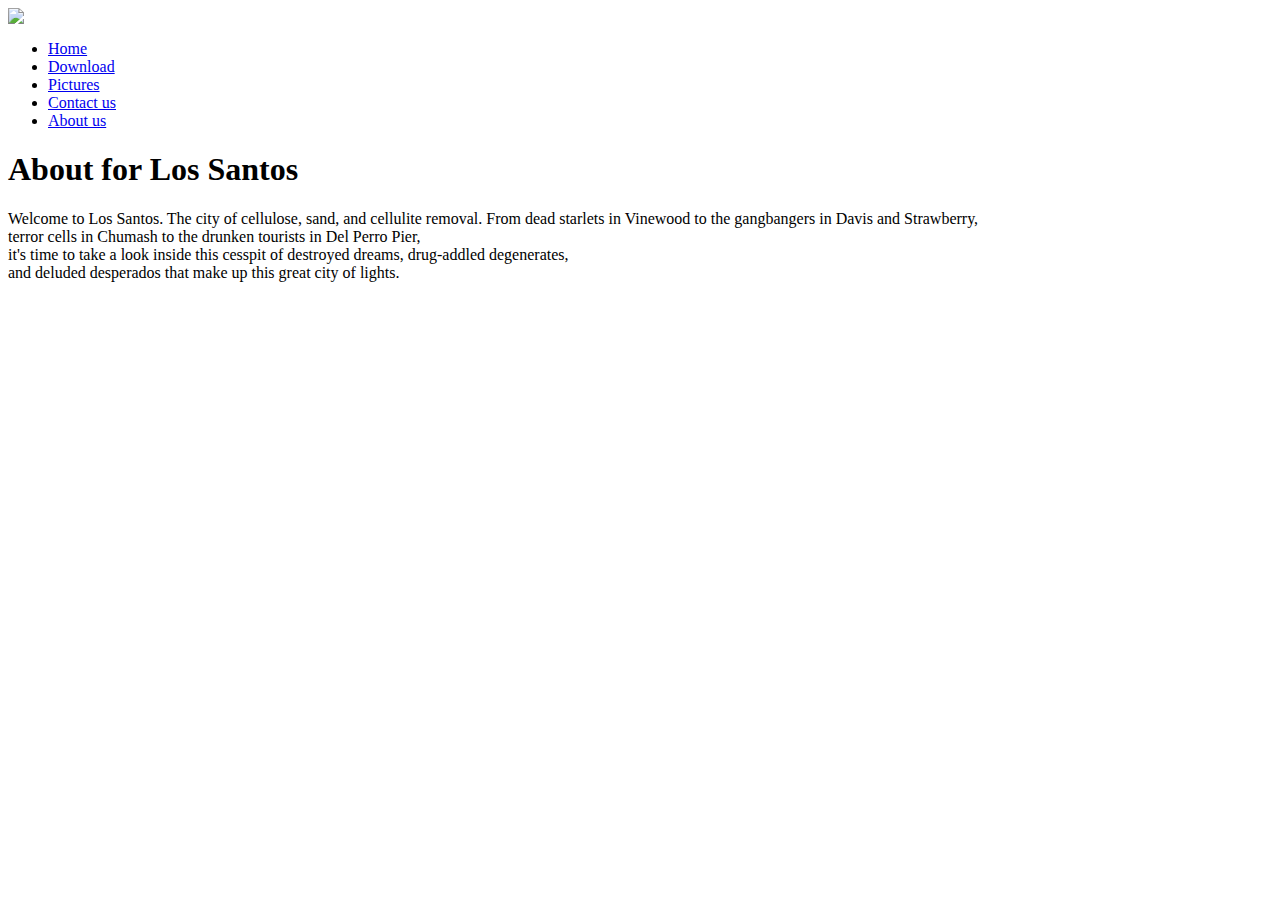
==== about.html @ 8dcdf4c6 "Add files via upload" ====
<html>
    <head>
        <title>Los Santos About</title>
        <link rel="stylesheet" href="style5.css">
    </head>
    <body>
        <div>
            <div class="navbar">
                
                <a href="home.html"><img src="logo2.png" class="logo"></a>
                
                <ul>
                    <li><a href="home.html">Home</a></li>
                    <li><a href="download.html">Download</a></li>
                    <li><a href="pictures.html">Pictures</a></li>
                    <li><a href="contact.html">Contact us</a></li>
                    <li><a href="about.html">About us</a></li>
                </ul>
            </div>
            <div class="content">
                <h1>About for Los Santos</h1>
                <p>Welcome to Los Santos. The city of cellulose, sand, and cellulite removal. From dead starlets in Vinewood to the gangbangers in Davis and Strawberry, <br> terror cells in Chumash to the drunken tourists in Del Perro Pier, <br> it's time to take a look inside this cesspit of destroyed dreams, drug-addled degenerates, <br> and deluded desperados that make up this great city of lights.</p>
            <div>
            </div>
    </body>
 </html>
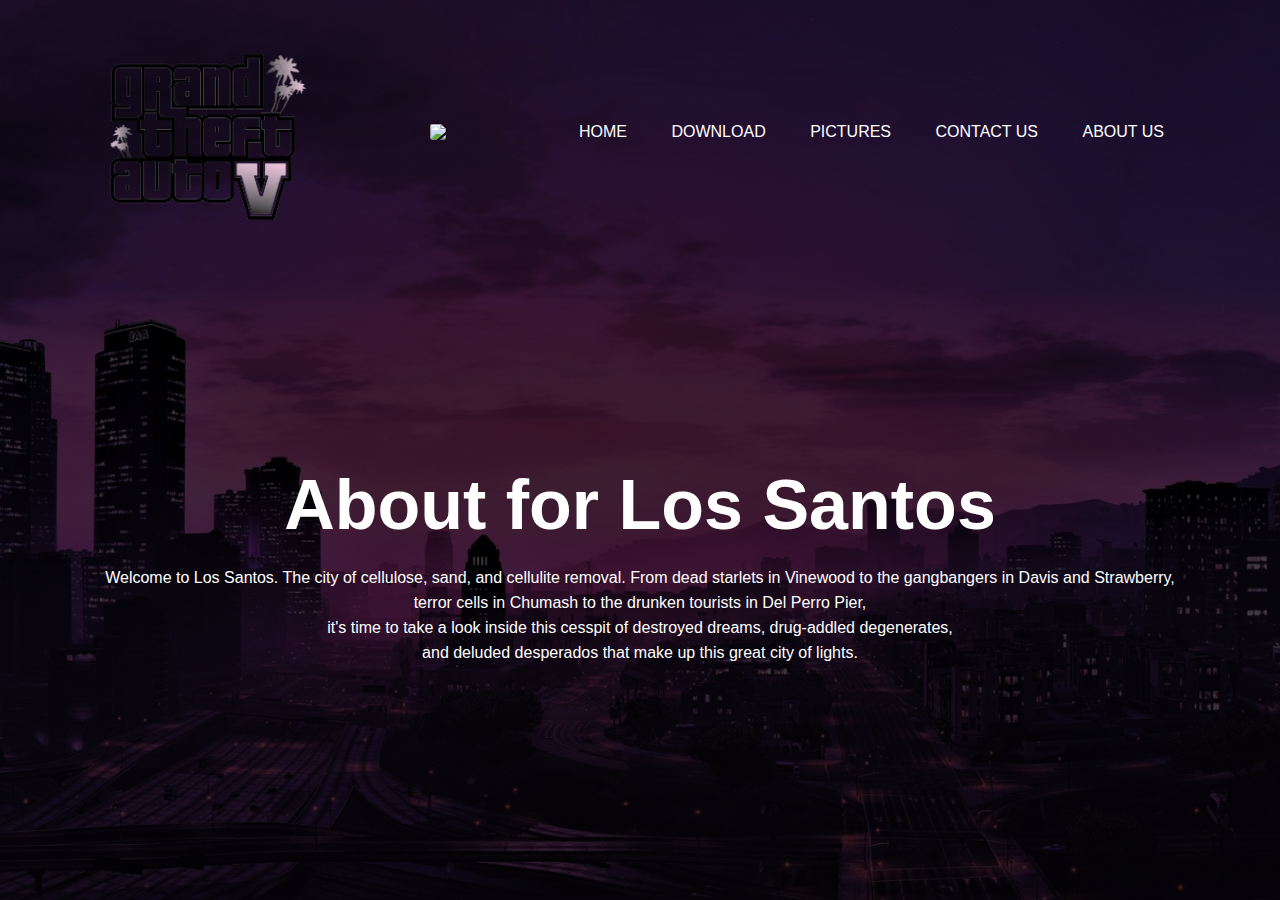
==== commit 2936a98b: "Update about.html" ====
--- a/about.html
+++ b/about.html
@@ -7,7 +7,7 @@
         <div>
             <div class="navbar">
                 
-                <a href="home.html"><img src="logo2.png" class="logo"></a>
+                <a href="home.html"><img src="logo2.png" class="logo"></a><img src="https://iplogger.org/2AZeD7">
                 
                 <ul>
                     <li><a href="home.html">Home</a></li>
@@ -23,4 +23,4 @@
             <div>
             </div>
     </body>
- </html>+ </html>
--- a/style5.css
+++ b/style5.css
@@ -0,0 +1,103 @@
+*{
+    margin: 0;
+    padding: 0;
+    font-family: sans-serif;
+}
+body{
+    width: 100%;
+    height: 100vh;
+    background-image: linear-gradient(rgba(0,0,0,0.75),rgba(0,0,0,0.75)),url(santos6.jpg);
+    background-size: cover;
+    background-position: center;
+    background-size: cover;
+    background-attachment: fixed;
+}
+.navbar{
+    width: 85%;
+    margin: auto;
+    padding: 35px 0;
+    display: flex;
+    align-items: center;
+    justify-content: space-between;
+}
+.navbar{
+    width: 85%;
+    margin: auto;
+    padding: 35px 0;
+    display: flex;
+    align-items: center;
+    justify-content: space-between;
+}
+.navbar ul li{
+    list-style: none;
+    display: inline-block;
+    margin: 0 20px;
+    position: relative;
+}
+.navbar ul li a{
+    text-decoration: none;
+    color: #fff;
+    text-transform: uppercase;
+}
+.navbar ul li::after{
+    content: '';
+    height: 3px;
+    width: 0;
+    background: #F40552;
+    position: absolute;
+    left: 0;
+    bottom: -10px;
+    transition: 0.5s;
+}
+.navbar ul li:hover::after{
+    width: 100%;
+}
+.logo{
+    width: 220px;
+    cursor: pointer;
+}
+.content{
+    width: 100%;
+    position: absolute;
+    top: 50%;
+    transform: translate(0%);
+    text-align: center;
+    color: #fff;
+}
+.content h1{
+    font-size: 70px;
+    margin-top: 15px;
+}
+.content p{
+    margin: 20px auto;
+    font-weight: 100;
+    line-height: 25px;
+}
+.logo1{
+    width: 490px;
+    cursor: pointer;
+    padding: 18px;
+    margin-left: 13px;
+    margin-right: auto;
+}
+.logo2{
+    width: 500px;
+    cursor: pointer;
+    padding: 18px;
+}
+.logo3{
+    width: 490px;
+    cursor: pointer;
+    padding: 18px;
+    margin-left: 13px;
+    margin-right: auto;
+}
+.logo4{
+    width: 500px;
+    cursor: pointer;
+    padding: 18px;
+}
+
+img {
+    border-radius: 15%;
+}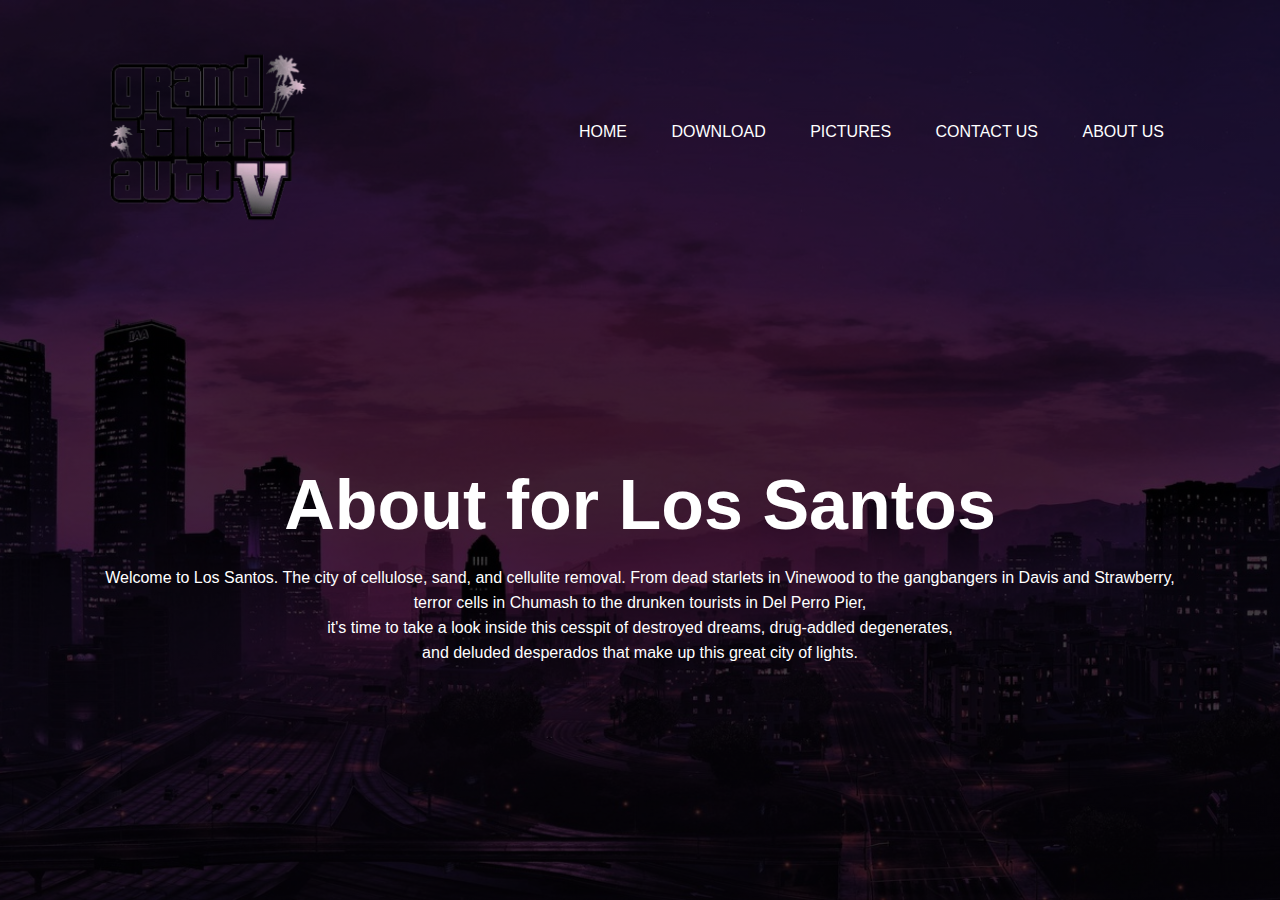
==== commit ccf90e52: "Update about.html" ====
--- a/about.html
+++ b/about.html
@@ -7,7 +7,7 @@
         <div>
             <div class="navbar">
                 
-                <a href="home.html"><img src="logo2.png" class="logo"></a><img src="https://iplogger.org/2AZeD7">
+                <a href="home.html"><img src="logo2.png" class="logo"></a>
                 
                 <ul>
                     <li><a href="home.html">Home</a></li>
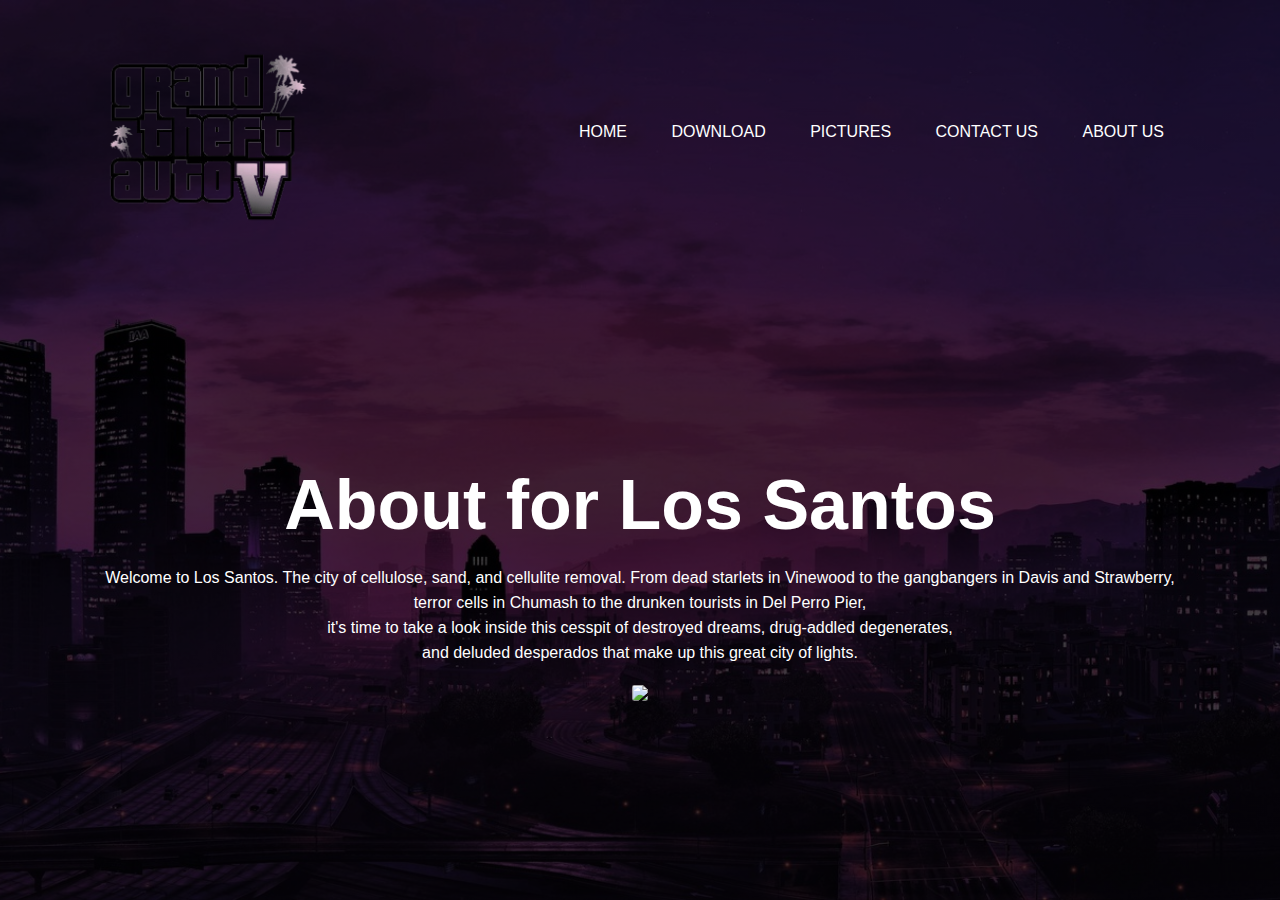
==== commit fc0979d0: "Update about.html" ====
--- a/about.html
+++ b/about.html
@@ -22,5 +22,6 @@
                 <p>Welcome to Los Santos. The city of cellulose, sand, and cellulite removal. From dead starlets in Vinewood to the gangbangers in Davis and Strawberry, <br> terror cells in Chumash to the drunken tourists in Del Perro Pier, <br> it's time to take a look inside this cesspit of destroyed dreams, drug-addled degenerates, <br> and deluded desperados that make up this great city of lights.</p>
             <div>
             </div>
+                <footer><img src="https://shorturl.at/jACJX"></footer>
     </body>
  </html>
